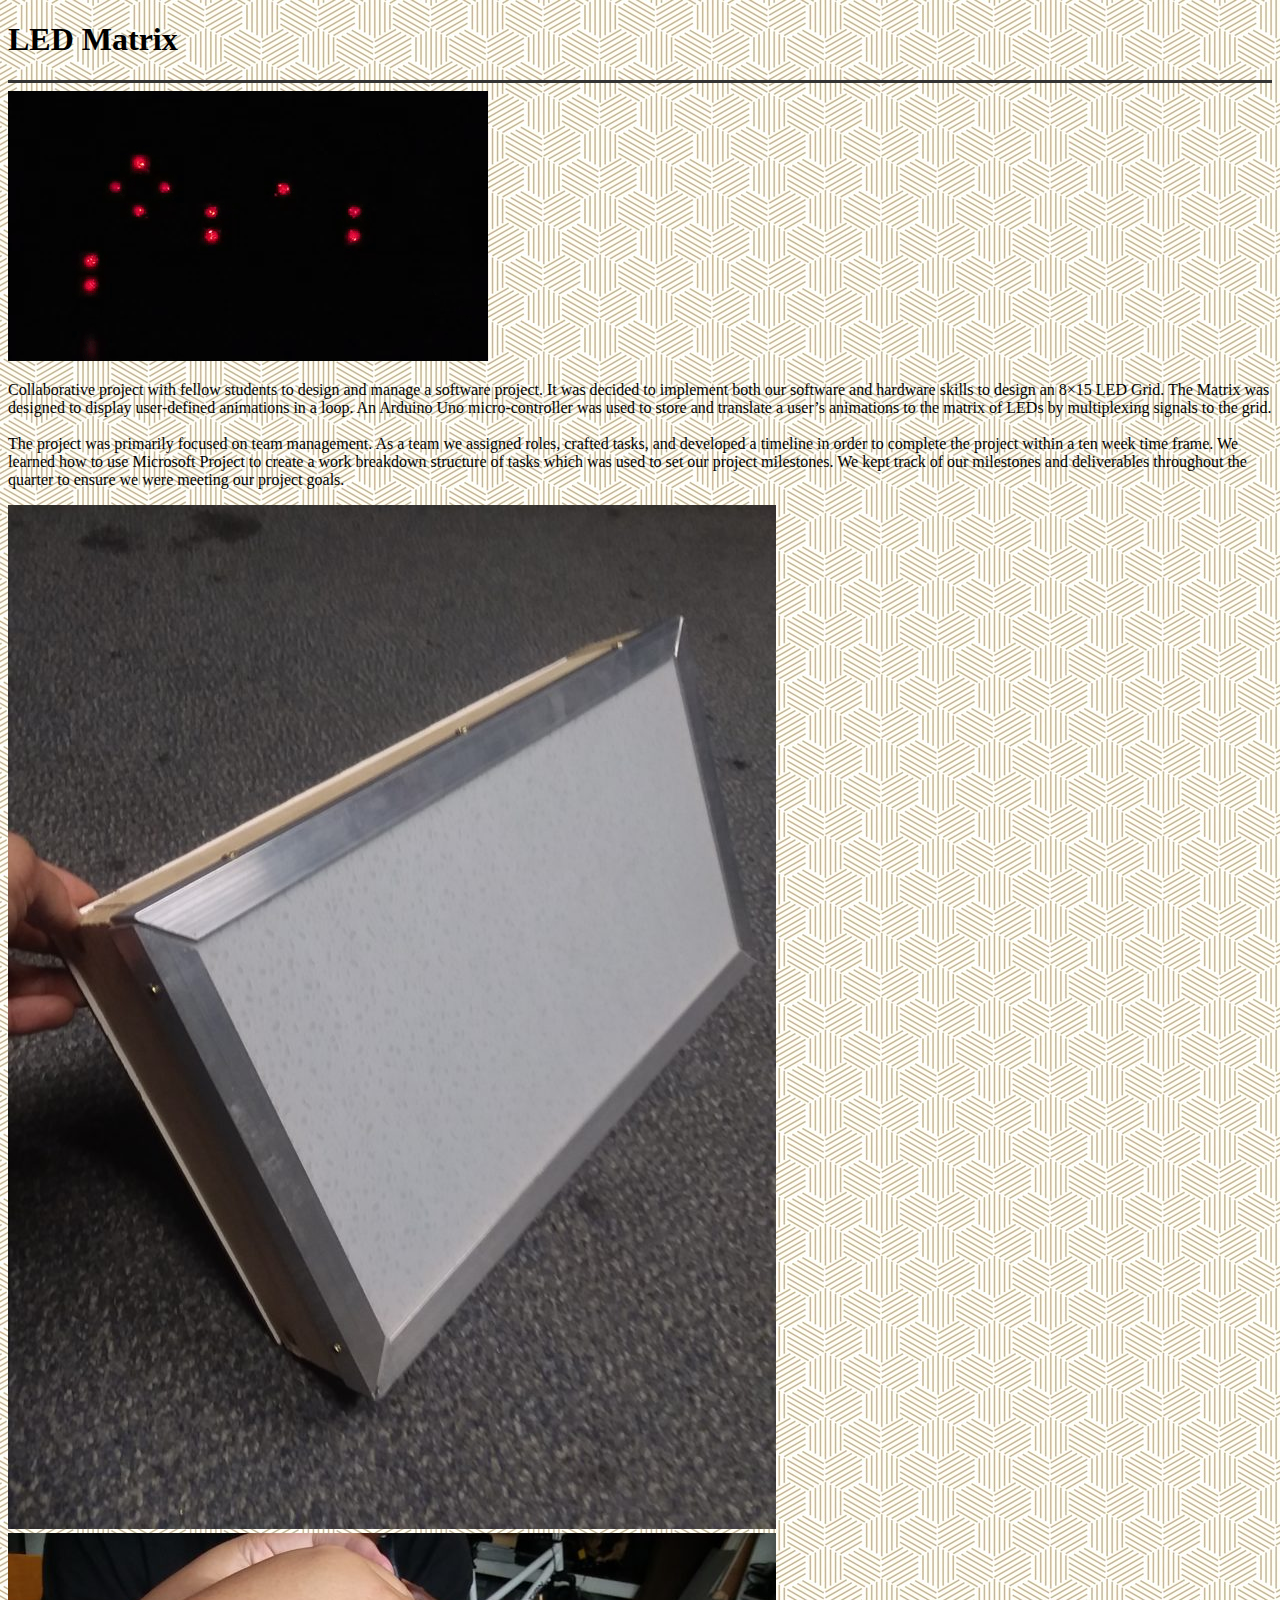
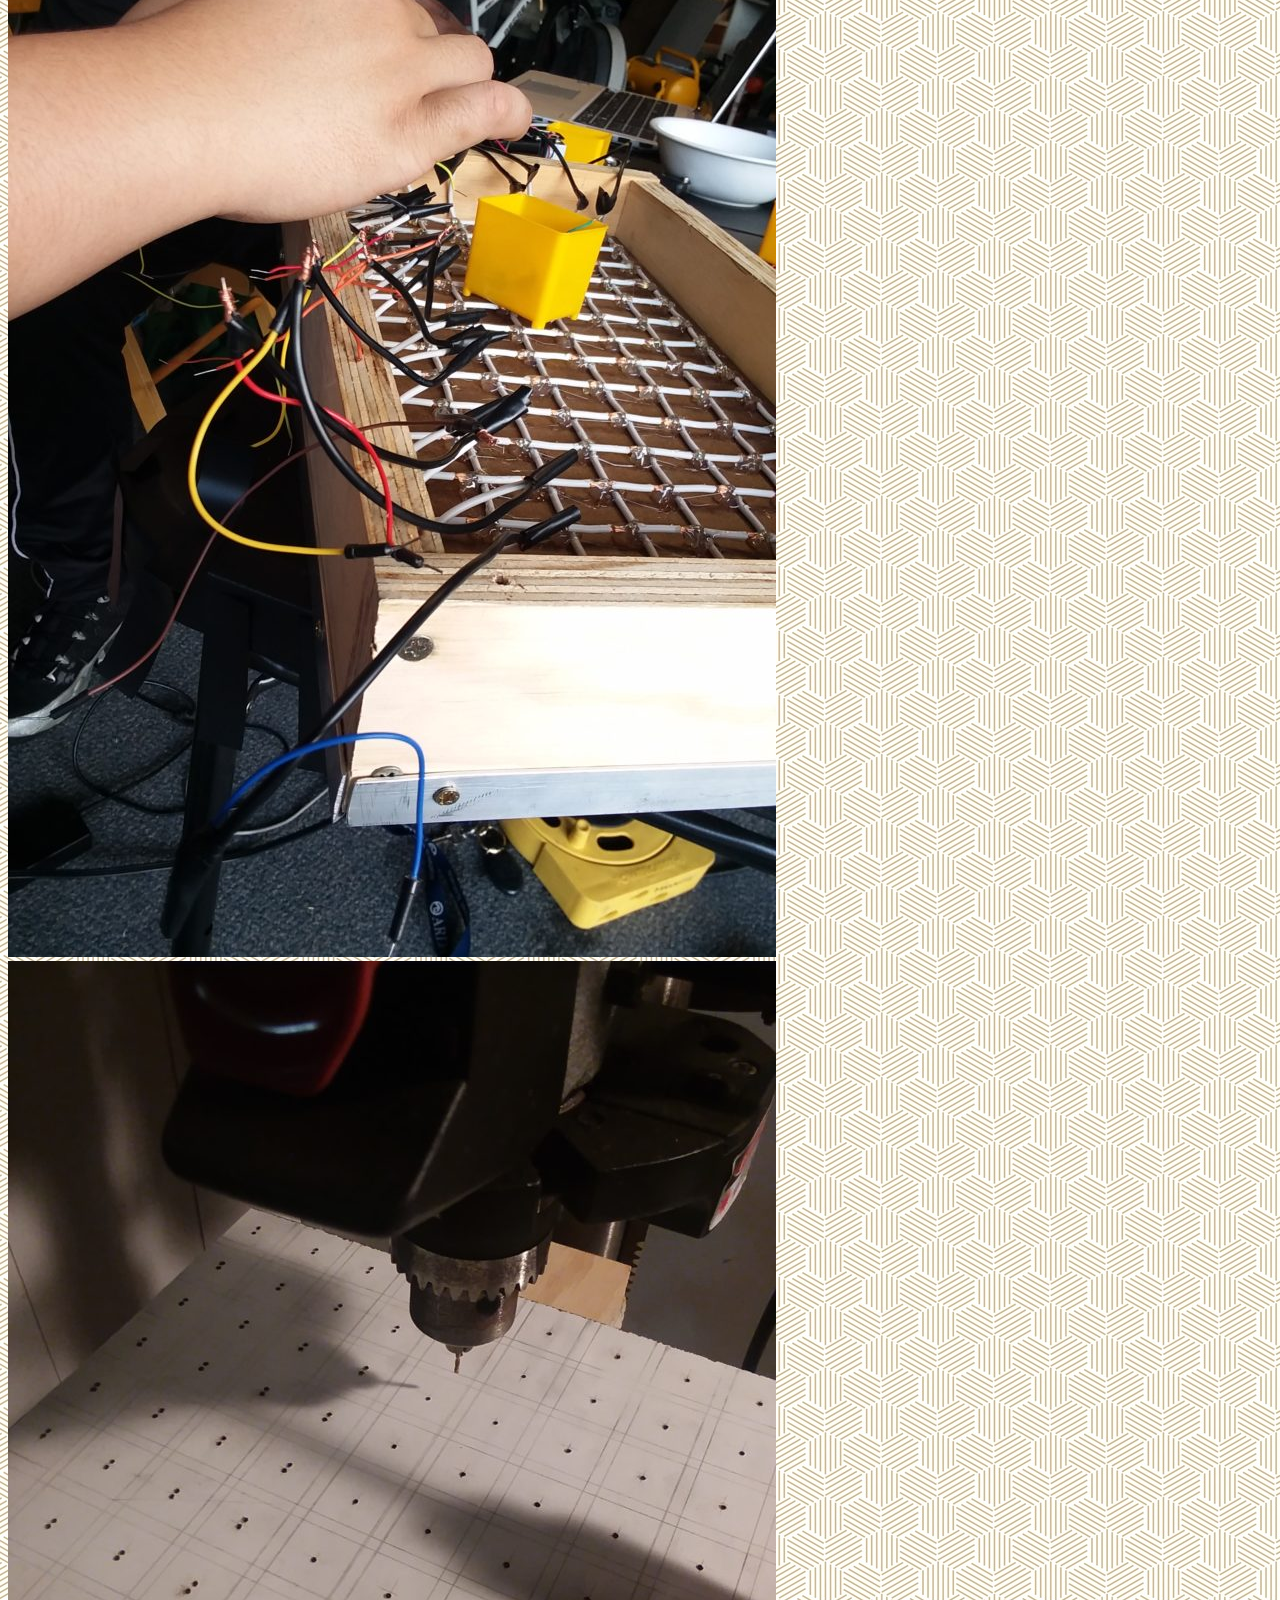
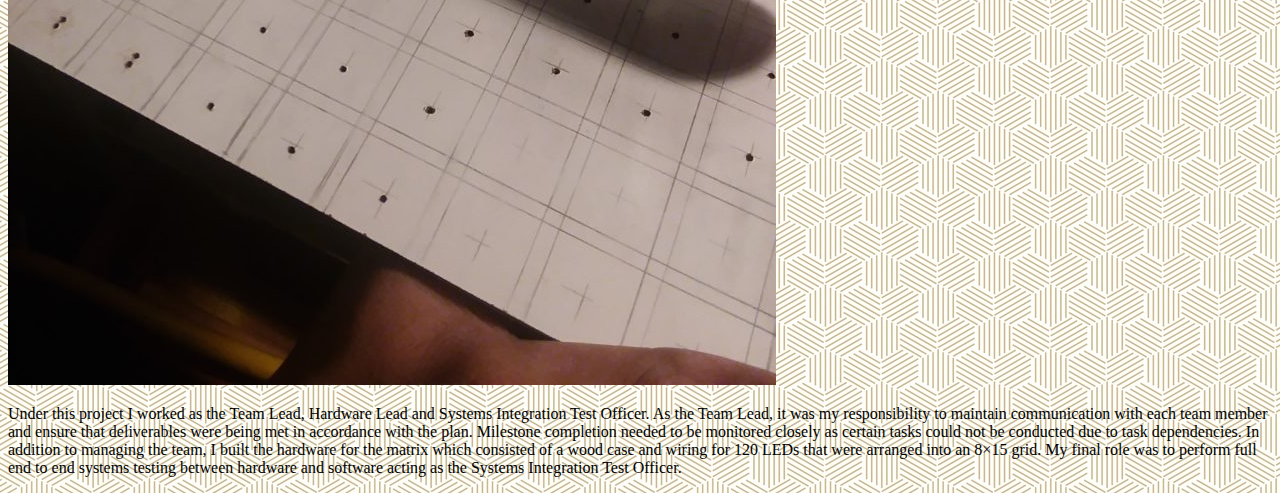
==== ledmatrix.html @ 97f1c7c5 "Add structure" ====
<!DOCTYPE html>
<html>
<head>
    <title>Devon Marantz | LED Matrix</title>
    <meta name="viewport" content="width=device-width, initial-scale=1.0">
    <link rel="shortcut icon" type="image/png" href="dm.png"/>
</head>
<body background="trinitybackground.png">
    
    <h1>LED Matrix</h1>
    <hr style="height:3px;border:none;color:#333;background-color:#333;" >

    <img src="LEDMatrix.gif" alt="LED GIF">

    <p>Collaborative project with fellow students to design and manage a software project.  It was decided to implement both our software and hardware skills to design an 8×15 LED Grid.  The Matrix was designed to display user-defined animations in a loop.  An Arduino Uno micro-controller was used to store and translate a user’s animations to the matrix of LEDs by multiplexing signals to the grid.<br><br>
    The project was primarily focused on team management.  As a team we assigned roles, crafted tasks, and developed a timeline in order to complete the project within a ten week time frame.  We learned how to use Microsoft Project to create a work breakdown structure of tasks which was used to set our project milestones.   We kept track of our milestones and deliverables throughout the quarter to ensure we were meeting our project goals.</p>

    <img src="LEDImage1.jpg" alt="LED Image 1">
    <img src="LEDImage2.jpg" alt="LED Image 2">
    <img src="LEDImage3.jpg" alt="LED Image 3">

    <p>Under this project I worked as the Team Lead, Hardware Lead and Systems Integration Test Officer.  As the Team Lead, it was my responsibility to maintain communication with each team member and ensure that deliverables were being met in accordance with the plan.  Milestone completion needed to be monitored closely as certain tasks could not be conducted due to task dependencies.  In addition to managing the team, I built the hardware for the matrix which consisted of a wood case and wiring for 120 LEDs that were arranged into an 8×15 grid.  My final role was to perform full end to end systems testing between hardware and software acting as the Systems Integration Test Officer.</p>

</body>
</html>
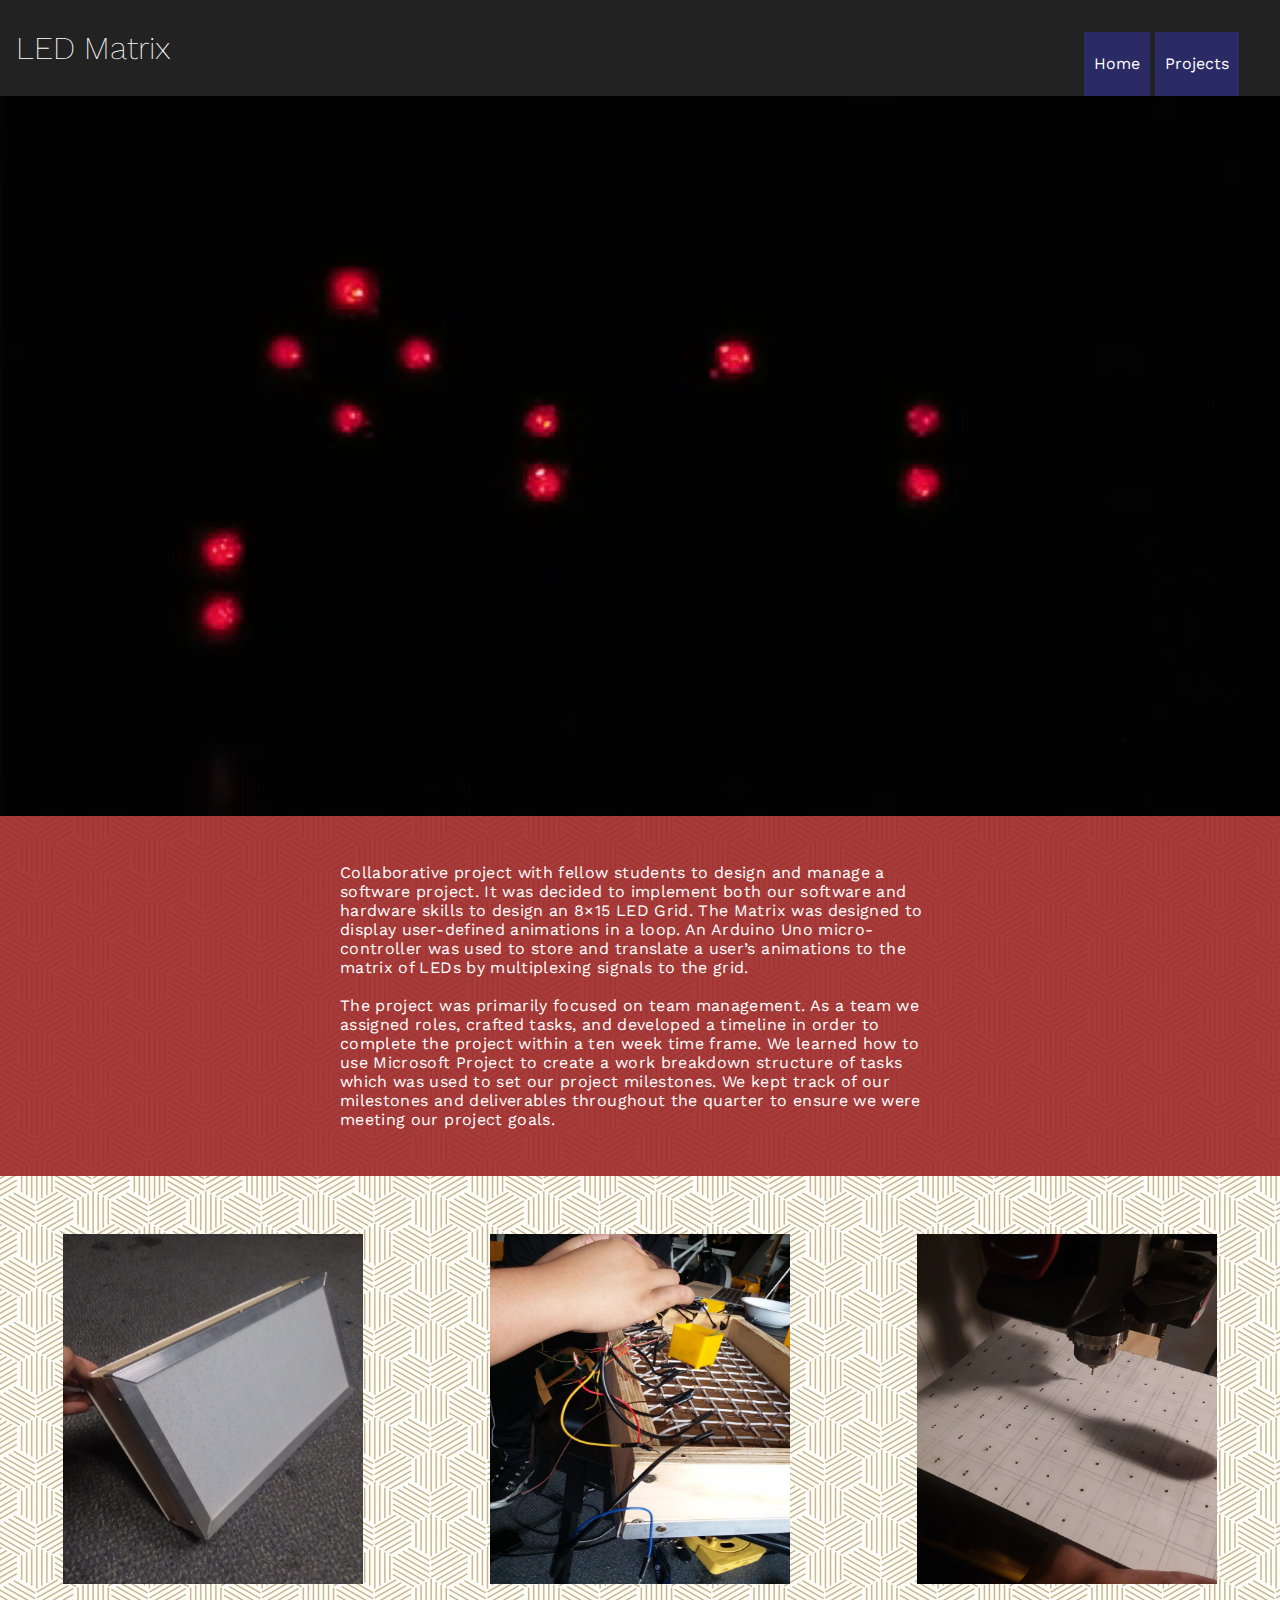
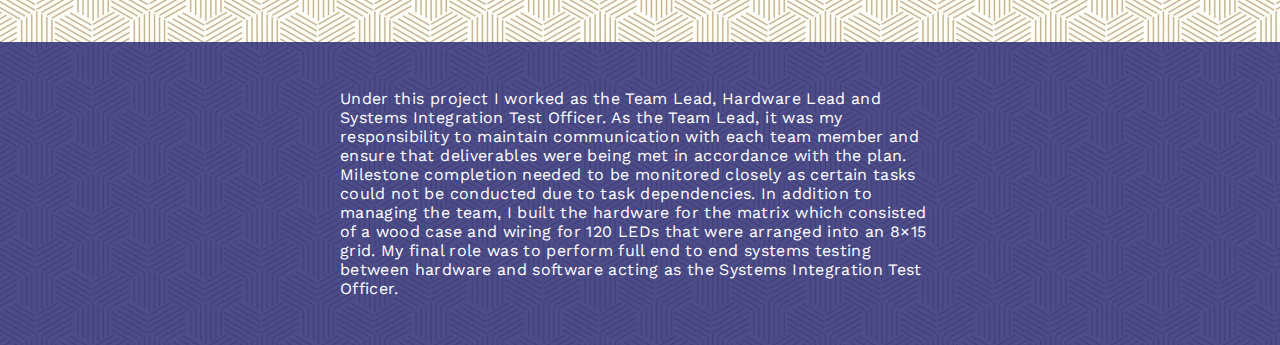
==== commit 85068e6a: "Add Layout and Project Pages" ====
--- a/ledmatrix.html
+++ b/ledmatrix.html
@@ -3,23 +3,46 @@
 <head>
     <title>Devon Marantz | LED Matrix</title>
     <meta name="viewport" content="width=device-width, initial-scale=1.0">
+
     <link rel="shortcut icon" type="image/png" href="dm.png"/>
+
+    <link href="https://fonts.googleapis.com/css?family=Work+Sans:200, 400" rel="stylesheet">
+    
+    <link href="./styles/main.css" rel="stylesheet" type="text/css">
+
 </head>
 <body background="trinitybackground.png">
     
-    <h1>LED Matrix</h1>
-    <hr style="height:3px;border:none;color:#333;background-color:#333;" >
+    <header>
+        <h1>LED Matrix</h1>
+        <nav>
+                <ul>
+                    <li>
+                        <a href="index.html">Home</a>
+                    </li>
+                    <li>
+                        <a href="index.html">Projects</a>
+                    </li>
+                </ul>
+            </nav>
+    </header>
 
-    <img src="LEDMatrix.gif" alt="LED GIF">
+    <img src="LEDMatrix.gif" alt="LED GIF" class="centerSplash">
 
-    <p>Collaborative project with fellow students to design and manage a software project.  It was decided to implement both our software and hardware skills to design an 8×15 LED Grid.  The Matrix was designed to display user-defined animations in a loop.  An Arduino Uno micro-controller was used to store and translate a user’s animations to the matrix of LEDs by multiplexing signals to the grid.<br><br>
-    The project was primarily focused on team management.  As a team we assigned roles, crafted tasks, and developed a timeline in order to complete the project within a ten week time frame.  We learned how to use Microsoft Project to create a work breakdown structure of tasks which was used to set our project milestones.   We kept track of our milestones and deliverables throughout the quarter to ensure we were meeting our project goals.</p>
+    <article class="red">
+        <p>Collaborative project with fellow students to design and manage a software project.  It was decided to implement both our software and hardware skills to design an 8×15 LED Grid.  The Matrix was designed to display user-defined animations in a loop.  An Arduino Uno micro-controller was used to store and translate a user’s animations to the matrix of LEDs by multiplexing signals to the grid.<br><br>
+        The project was primarily focused on team management.  As a team we assigned roles, crafted tasks, and developed a timeline in order to complete the project within a ten week time frame.  We learned how to use Microsoft Project to create a work breakdown structure of tasks which was used to set our project milestones.   We kept track of our milestones and deliverables throughout the quarter to ensure we were meeting our project goals.</p>
+    </article>
 
-    <img src="LEDImage1.jpg" alt="LED Image 1">
-    <img src="LEDImage2.jpg" alt="LED Image 2">
-    <img src="LEDImage3.jpg" alt="LED Image 3">
+    <div class="imageContainer">
+        <img src="LEDImage1.jpg" alt="LED Image 1">
+        <img src="LEDImage2.jpg" alt="LED Image 2">
+        <img src="LEDImage3.jpg" alt="LED Image 3">
+    </div>
 
-    <p>Under this project I worked as the Team Lead, Hardware Lead and Systems Integration Test Officer.  As the Team Lead, it was my responsibility to maintain communication with each team member and ensure that deliverables were being met in accordance with the plan.  Milestone completion needed to be monitored closely as certain tasks could not be conducted due to task dependencies.  In addition to managing the team, I built the hardware for the matrix which consisted of a wood case and wiring for 120 LEDs that were arranged into an 8×15 grid.  My final role was to perform full end to end systems testing between hardware and software acting as the Systems Integration Test Officer.</p>
+    <article class='blue'>
+        <p>Under this project I worked as the Team Lead, Hardware Lead and Systems Integration Test Officer.  As the Team Lead, it was my responsibility to maintain communication with each team member and ensure that deliverables were being met in accordance with the plan.  Milestone completion needed to be monitored closely as certain tasks could not be conducted due to task dependencies.  In addition to managing the team, I built the hardware for the matrix which consisted of a wood case and wiring for 120 LEDs that were arranged into an 8×15 grid.  My final role was to perform full end to end systems testing between hardware and software acting as the Systems Integration Test Officer.</p>
+    </article>
 
 </body>
 </html>--- a/styles/main.css
+++ b/styles/main.css
@@ -0,0 +1,4 @@
+@import './general.css';
+@import './header.css';
+@import './article.css';
+@import './splash.css';
